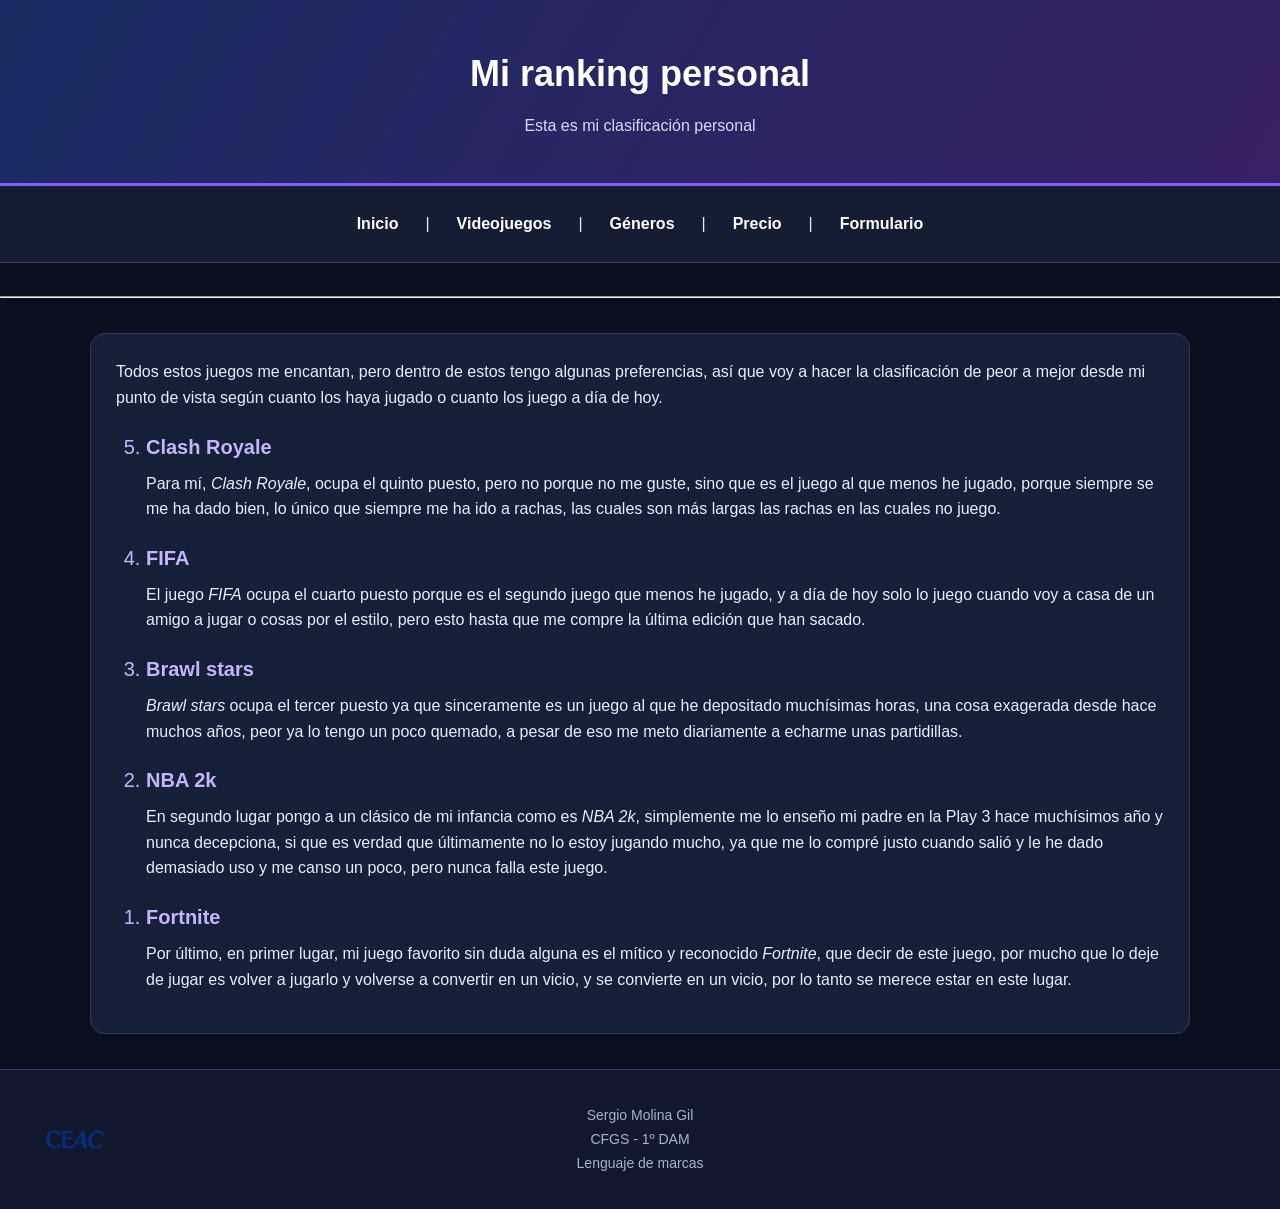
==== pages/favoritos.html @ fe53ede4 "prueba" ====
<!DOCTYPE html>
<html lang = "es">
    <head>
        <meta charset = "UTF-8">
        <meta name="viewport" content="width=device-width, initial-scale=1.0">
        <title>Mi ranking</title>
        <link rel="stylesheet" href="../css/style.css">
    </head>
    <body>
        <header> 
            <h1>Mi ranking personal</h1>
            <p>Esta es mi clasificación personal</p>
        </header>
        <nav>
            <a href="../index.html">Inicio</a> |
            <a href="juegos.html">Videojuegos</a> |
            <a href="generos.html">Géneros</a> |
            <a href="precio.html">Precio</a> |
            <a href="formulariodecontacto.html">Formulario</a>
        </nav>
        <br><hr>
        <main>
            <section>
                <p>
                    Todos estos juegos me encantan, pero dentro de estos tengo 
                    algunas preferencias, así que voy a hacer la clasificación de 
                    peor a mejor desde mi punto de vista según cuanto los haya jugado
                    o cuanto los juego a día de hoy.
                </p>
                
                    <ol reversed>
                    
                        <li><strong>Clash Royale</strong></li>
                        <p>Para mí, <em>Clash Royale</em>, ocupa el quinto puesto, pero no porque no me guste, sino que es el juego
                            al que menos he jugado, porque siempre se me ha dado bien, lo único que siempre me ha ido a 
                            rachas, las cuales son más largas las rachas en las cuales no juego.
                        </p>
                        <li><strong>FIFA</strong></li>
                        <p>El juego <em>FIFA</em> ocupa el cuarto puesto porque es el segundo juego que menos he jugado, y a día 
                        de hoy solo lo juego cuando voy a casa de un amigo a jugar o cosas por el estilo, pero esto hasta que me 
                        compre la última edición que han sacado.
                        </p>
                        <li><strong>Brawl stars</strong></li>
                        <p><em>Brawl stars</em> ocupa el tercer puesto ya que sinceramente es un juego al que he depositado muchísimas
                        horas, una cosa exagerada desde hace muchos años, peor ya lo tengo un poco quemado, a pesar de eso me meto 
                        diariamente a echarme unas partidillas.
                        </p>
                        <li><strong>NBA 2k</strong></li>
                        <p>En segundo lugar pongo a un clásico de mi infancia como es <em>NBA 2k</em>, simplemente me lo enseño mi
                        padre en la Play 3 hace muchísimos año y nunca decepciona, si que es verdad que últimamente no lo estoy jugando
                        mucho, ya que me lo compré justo cuando salió y le he dado demasiado uso y me canso un poco, pero nunca falla este 
                        juego.
                        </p>
                        <li><strong>Fortnite</strong></li>
                        <p>Por último, en primer lugar, mi juego favorito sin duda alguna es el mítico y reconocido <em>Fortnite</em>, que
                        decir de este juego, por mucho que lo deje de jugar es volver a jugarlo y volverse a convertir en un vicio,
                        y se convierte en un vicio, por lo tanto se merece estar en este lugar.</p>
                    </ol>
                
            </section>
        </main>
        <footer>
            <img src = "../ImagenesProyecto/Logotipo-CEAC.png" alt = "logo" width = "200" height = "120" align = "left">
            <div class="datos-footer">
                <p>Sergio Molina Gil</p>
                <p>CFGS - 1º DAM</p>
                <p>Lenguaje de marcas</p>
            </div>
        </footer>
    </body>
</html>
---- css/style.css ----
/* ESTILOS GENERALES */
* {
    box-sizing: border-box;
}

body {
    margin: 0;
    font-family: Arial, sans-serif;
    background-color: #0b1020;
    color: #e9edfa;
    line-height: 1.6;
}

a {
    color: #7dd3fc;
}

a:hover {
    color: #c4b5fd;
}

/* CABECERA */
header {
    background: linear-gradient(120deg, #192b62, #382064);
    text-align: center;
    padding: 45px 20px;
    border-bottom: 3px solid #8b5cf6;
}

header h1 {
    color: white;
    font-size: 36px;
    margin: 0 0 10px;
}

header p {
    max-width: 750px;
    margin: auto;
    color: #d8ddf5;
}

/* NAVEGACION CON FLEXBOX */
nav {
    display: flex;
    justify-content: center;
    align-items: center;
    flex-wrap: wrap;
    gap: 12px;
    background-color: #151d35;
    padding: 15px;
    border-bottom: 1px solid #334163;
}

nav a {
    color: white;
    text-decoration: none;
    font-weight: bold;
    padding: 10px 15px;
    border-radius: 8px;
}

nav a:hover,
nav a:focus {
    background-color: #6546c9;
    color: white;
}

/* CONTENIDO PRINCIPAL */
main {
    max-width: 1100px;
    width: 90%;
    margin: 35px auto;
}

section {
    background-color: #161f38;
    padding: 25px;
    margin-bottom: 25px;
    border: 1px solid #303c5b;
    border-radius: 15px;
}

h2 {
    color: #a5b4fc;
}

h3 {
    color: #7dd3fc;
}

p {
    margin-top: 0;
}

/* TARJETAS CON FLEXBOX */
.contenedor-tarjetas {
    display: flex;
    flex-wrap: wrap;
    gap: 20px;
}

.tarjeta {
    flex: 1 1 220px;
    background-color: #202b49;
    border: 1px solid #38466b;
    border-radius: 12px;
    padding: 20px;
}

.tarjeta:hover {
    border-color: #a78bfa;
}

#destacado {
    border-left: 5px solid #a78bfa;
}

/* ARTICULOS */
article {
    background-color: #202b49;
    padding: 20px;
    border: 1px solid #38466b;
    border-radius: 12px;
    margin-bottom: 15px;
}

/* IMAGENES */
img {
    max-width: 100%;
    height: auto;
}

article img {
    display: block;
    width: 400px;
    border-radius: 10px;
    margin-bottom: 20px;
}

/* DESPLEGABLES DE VIDEOJUEGOS */
details {
    background-color: #202b49;
    border: 1px solid #38466b;
    border-radius: 12px;
    margin-bottom: 15px;
    overflow: hidden;
}

summary {
    padding: 15px;
    cursor: pointer;
    font-weight: bold;
}

summary:hover {
    background-color: #303d66;
}

details article {
    margin: 0;
    border: none;
}

/* RANKING */
ol {
    padding-left: 30px;
}

ol li {
    color: #c4b5fd;
    font-size: 20px;
    margin-top: 20px;
}

ol p {
    margin-top: 8px;
}

/* TABLA DE PRECIOS */
table {
    width: 100%;
    border-collapse: collapse;
    background-color: #18223d;
}

th, td {
    padding: 12px;
    border: 1px solid #354260;
    text-align: left;
}

th {
    background-color: #37306e;
    color: white;
}

tr:nth-child(even) {
    background-color: #202d4a;
}

/* FORMULARIO */
form {
    background-color: #161f38;
    padding: 25px;
    border: 1px solid #303c5b;
    border-radius: 15px;
}

form label {
    display: block;
    margin-bottom: 8px;
    font-weight: bold;
}

input, select, textarea {
    display: block;
    width: 100%;
    max-width: 550px;
    padding: 12px;
    margin-top: 7px;
    border: 1px solid #596684;
    border-radius: 8px;
    background-color: #202b49;
    color: white;
    font-family: Arial, sans-serif;
}

input:focus,
select:focus,
textarea:focus {
    outline: 2px solid #a78bfa;
}

button {
    background-color: #7453db;
    color: white;
    padding: 12px 25px;
    border: none;
    border-radius: 8px;
    cursor: pointer;
    font-weight: bold;
}

button:hover {
    background-color: #8d6bf0;
}

/* PIE DE PAGINA */
footer {
    position: relative;
    display: flex;
    justify-content: center;
    align-items: center;
    min-height: 140px;
    background-color: #11182d;
    border-top: 1px solid #334163;
    padding: 20px 140px;
}

footer img {
    position: absolute;
    left: 20px;
    width: 110px;
    height: auto;
}

.datos-footer {
    text-align: center;
    color: #a8b3cc;
    font-size: 14px;
    line-height: 1.5;
}

.datos-footer p {
    margin: 3px 0;
}

/* PARA MOVILES */
@media (max-width: 650px) {
    header h1 {
        font-size: 26px;
    }

    nav {
        flex-direction: column;
        gap: 5px;
    }

    nav a {
        width: 100%;
        text-align: center;
    }

    main {
        width: 95%;
        margin: 20px auto;
    }

    section {
        padding: 15px;
    }

    .contenedor-tarjetas {
        flex-direction: column;
    }

    table {
        font-size: 12px;
    }

    th, td {
        padding: 7px;
        overflow-wrap: anywhere;
    }

    footer {
        flex-direction: column;
        padding: 20px;
        gap: 12px;
    }

    footer img {
        position: static;
        width: 90px;
    }

    .datos-footer {
        font-size: 12px;
    }
}
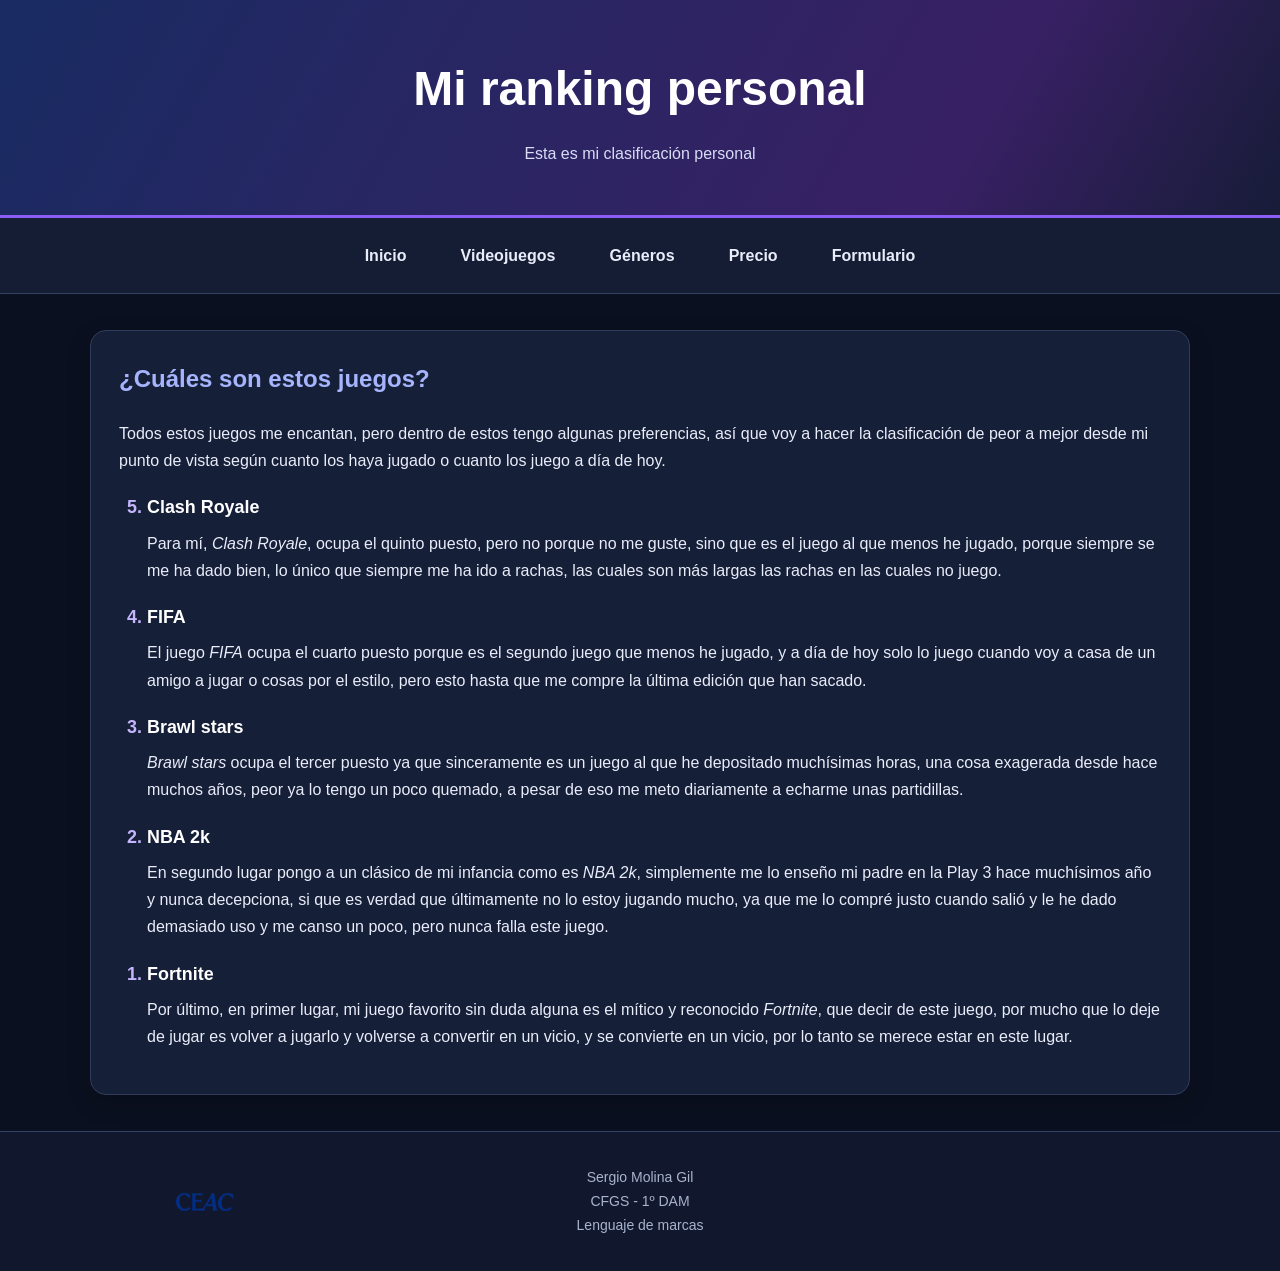
==== commit 080a2b9b: "final" ====
--- a/pages/favoritos.html
+++ b/pages/favoritos.html
@@ -21,6 +21,7 @@
         <br><hr>
         <main>
             <section>
+                <h2>¿Cuáles son estos juegos?</h2>
                 <p>
                     Todos estos juegos me encantan, pero dentro de estos tengo 
                     algunas preferencias, así que voy a hacer la clasificación de 
--- a/css/style.css
+++ b/css/style.css
@@ -1,15 +1,20 @@
 
-/* ESTILOS GENERALES */
+/* DISEÑO GENERAL */
+
 * {
     box-sizing: border-box;
 }
 
+html {
+    scroll-behavior: smooth;
+}
+
 body {
     margin: 0;
-    font-family: Arial, sans-serif;
-    background-color: #0b1020;
+    background: #0b1020;
     color: #e9edfa;
-    line-height: 1.6;
+    font-family: Arial, Helvetica, sans-serif;
+    line-height: 1.7;
 }
 
 a {
@@ -20,69 +25,84 @@
     color: #c4b5fd;
 }
 
-/* CABECERA */
+/* HEADER */
+
 header {
-    background: linear-gradient(120deg, #192b62, #382064);
+    background: linear-gradient(120deg, #192b62, #382064 75%, #171c38);
     text-align: center;
-    padding: 45px 20px;
+    padding: 48px 20px;
     border-bottom: 3px solid #8b5cf6;
 }
 
 header h1 {
-    color: white;
-    font-size: 36px;
     margin: 0 0 10px;
+    font-size: clamp(1.8rem, 4vw, 3rem);
+    color: #fff;
 }
 
 header p {
+    margin: 0 auto;
     max-width: 750px;
-    margin: auto;
     color: #d8ddf5;
 }
 
-/* NAVEGACION CON FLEXBOX */
+/* NAVEGACIÓN CON FLEXBOX */
+
 nav {
     display: flex;
     justify-content: center;
     align-items: center;
     flex-wrap: wrap;
-    gap: 12px;
-    background-color: #151d35;
+    gap: 10px;
     padding: 15px;
+    background: #151d35;
+    color: #151d35;
     border-bottom: 1px solid #334163;
 }
 
 nav a {
-    color: white;
+    display: inline-block;
+    color: #e9edfa;
     text-decoration: none;
     font-weight: bold;
-    padding: 10px 15px;
+    padding: 9px 15px;
     border-radius: 8px;
+    transition: background 0.2s, transform 0.2s;
 }
 
 nav a:hover,
-nav a:focus {
-    background-color: #6546c9;
-    color: white;
-}
-
-/* CONTENIDO PRINCIPAL */
-main {
-    max-width: 1100px;
-    width: 90%;
-    margin: 35px auto;
+nav a:focus-visible {
+    color: #fff;
+    background: #6546c9;
+    transform: translateY(-2px);
+}
+
+body > br,
+nav + br,
+nav + br + hr {
+    display: none;
+}
+
+/* CONTENIDO */
+
+main,
+body > table {
+    width: min(1100px, calc(100% - 32px));
+    margin: 36px auto;
 }
 
 section {
-    background-color: #161f38;
-    padding: 25px;
-    margin-bottom: 25px;
+    background: #161f38;
     border: 1px solid #303c5b;
-    border-radius: 15px;
+    border-radius: 16px;
+    padding: 28px;
+    margin-bottom: 24px;
+    box-shadow: 0 8px 25px #0003;
 }
 
 h2 {
     color: #a5b4fc;
+    margin-top: 0;
 }
 
 h3 {
@@ -93,160 +113,199 @@
     margin-top: 0;
 }
 
-/* TARJETAS CON FLEXBOX */
-.contenedor-tarjetas {
-    display: flex;
-    flex-wrap: wrap;
-    gap: 20px;
-}
-
-.tarjeta {
-    flex: 1 1 220px;
-    background-color: #202b49;
+strong {
+    color: #fff;
+}
+
+/* TARJETAS DE GÉNEROS Y CONTENIDO */
+
+section article {
+    background: #202b49;
     border: 1px solid #38466b;
     border-radius: 12px;
-    padding: 20px;
-}
-
-.tarjeta:hover {
-    border-color: #a78bfa;
-}
-
-#destacado {
-    border-left: 5px solid #a78bfa;
-}
-
-/* ARTICULOS */
-article {
-    background-color: #202b49;
-    padding: 20px;
-    border: 1px solid #38466b;
+    padding: 18px;
+    margin: 14px 0;
+}
+
+body:has(article) section {
+    display: flex;
+    flex-direction: column;
+}
+
+body:has(article) section > article {
+    flex: 1;
+}
+
+/* DESPLEGABLES DE VIDEOJUEGOS */
+
+details {
+    background: #202b49;
+    border: 1px solid #3c4b72;
     border-radius: 12px;
-    margin-bottom: 15px;
-}
-
-/* IMAGENES */
+    margin: 14px 0;
+    overflow: hidden;
+}
+
+summary {
+    padding: 15px 20px;
+    cursor: pointer;
+    font-size: 1.12rem;
+    color: #fff;
+    font-weight: bold;
+}
+
+summary:hover {
+    background: #303d66;
+}
+
+details[open] summary {
+    background: #34346a;
+}
+
+details article {
+    margin: 0;
+    border: 0;
+    border-radius: 0;
+}
+
 img {
     max-width: 100%;
     height: auto;
 }
 
-article img {
+details img {
     display: block;
     width: 400px;
+    max-width: 100%;
     border-radius: 10px;
-    margin-bottom: 20px;
-}
-
-/* DESPLEGABLES DE VIDEOJUEGOS */
-details {
-    background-color: #202b49;
-    border: 1px solid #38466b;
-    border-radius: 12px;
-    margin-bottom: 15px;
-    overflow: hidden;
-}
-
-summary {
-    padding: 15px;
-    cursor: pointer;
-    font-weight: bold;
-}
-
-summary:hover {
-    background-color: #303d66;
-}
-
-details article {
-    margin: 0;
-    border: none;
+    margin: 12px 0 20px;
+}
+
+section > hr {
+    border: 0;
+    border-top: 1px solid #303c5b;
 }
 
 /* RANKING */
+
 ol {
-    padding-left: 30px;
+    padding-left: 28px;
 }
 
 ol li {
     color: #c4b5fd;
-    font-size: 20px;
-    margin-top: 20px;
+    font-size: 1.12rem;
+    margin-top: 18px;
+}
+
+ol li::marker {
+    font-weight: bold;
 }
 
 ol p {
-    margin-top: 8px;
-}
-
-/* TABLA DE PRECIOS */
+    margin: 7px 0 16px;
+}
+
+/* TABLAS */
+
 table {
+    border-collapse: collapse;
     width: 100%;
-    border-collapse: collapse;
-    background-color: #18223d;
-}
-
-th, td {
+    background: #18223d;
+    border-radius: 12px;
+    overflow: hidden;
+}
+
+caption {
     padding: 12px;
-    border: 1px solid #354260;
+    color: #c4b5fd;
+}
+
+caption h2 {
+    margin: 0;
+}
+
+th,
+td {
+    padding: 12px 16px;
+    border-bottom: 1px solid #354260;
     text-align: left;
 }
 
 th {
-    background-color: #37306e;
-    color: white;
+    background: #37306e;
+    color: #fff;
 }
 
 tr:nth-child(even) {
-    background-color: #202d4a;
+    background: #202d4a;
+}
+
+tr:hover {
+    background: #2c3a5c;
 }
 
 /* FORMULARIO */
-form {
-    background-color: #161f38;
-    padding: 25px;
-    border: 1px solid #303c5b;
-    border-radius: 15px;
-}
-
-form label {
+
+main > label,
+main > form > label {
     display: block;
-    margin-bottom: 8px;
+    margin: 0 0 8px;
     font-weight: bold;
 }
 
-input, select, textarea {
+input,
+select,
+textarea {
     display: block;
     width: 100%;
-    max-width: 550px;
-    padding: 12px;
+    max-width: 560px;
     margin-top: 7px;
+    padding: 11px 13px;
     border: 1px solid #596684;
     border-radius: 8px;
-    background-color: #202b49;
-    color: white;
-    font-family: Arial, sans-serif;
+    background: #202b49;
+    color: #fff;
+    font: inherit;
 }
 
 input:focus,
 select:focus,
 textarea:focus {
     outline: 2px solid #a78bfa;
-}
-
-button {
-    background-color: #7453db;
-    color: white;
-    padding: 12px 25px;
-    border: none;
-    border-radius: 8px;
+    outline-offset: 1px;
+}
+
+textarea {
+    resize: vertical;
+}
+
+button,
+input[type="submit"] {
+    background: #7453db;
+    color: #fff;
+    border: 0;
+    border-radius: 9px;
+    padding: 12px 22px;
+    font-weight: bold;
     cursor: pointer;
-    font-weight: bold;
-}
-
-button:hover {
-    background-color: #8d6bf0;
-}
-
-/* PIE DE PAGINA */
+}
+
+button:hover,
+input[type="submit"]:hover {
+    background: #8d6bf0;
+}
+
+main > table td {
+    vertical-align: top;
+}
+
+main > table textarea {
+    min-width: 0;
+}
+
+/* PIE DE PÁGINA */
+
 footer {
     position: relative;
     display: flex;
@@ -260,7 +319,7 @@
 
 footer img {
     position: absolute;
-    left: 20px;
+    left: 150px;
     width: 110px;
     height: auto;
 }
@@ -276,42 +335,87 @@
     margin: 3px 0;
 }
 
-/* PARA MOVILES */
+/* CLASES REUTILIZABLES */
+
+.contenedor-tarjetas {
+    display: flex;
+    flex-wrap: wrap;
+    gap: 18px;
+}
+
+.tarjeta {
+    flex: 1 1 220px;
+    background: #202b49;
+    border: 1px solid #38466b;
+    border-radius: 12px;
+    padding: 20px;
+}
+
+#destacado {
+    border-left: 4px solid #a78bfa;
+}
+
+/* DISEÑO PARA MÓVILES */
+
 @media (max-width: 650px) {
-    header h1 {
-        font-size: 26px;
+
+    header {
+        padding: 30px 15px;
     }
 
     nav {
-        flex-direction: column;
-        gap: 5px;
+        gap: 6px;
+        padding: 10px;
     }
 
     nav a {
-        width: 100%;
-        text-align: center;
-    }
-
-    main {
-        width: 95%;
+        padding: 8px 10px;
+        font-size: 0.9rem;
+    }
+
+    main,
+    body > table {
+        width: calc(100% - 20px);
         margin: 20px auto;
     }
 
     section {
-        padding: 15px;
+        padding: 18px;
     }
 
     .contenedor-tarjetas {
         flex-direction: column;
     }
 
-    table {
+    th,
+    td {
+        padding: 9px 7px;
+        font-size: 0.85rem;
+        overflow-wrap: anywhere;
+    }
+
+    main > table tr {
+        display: table-row;
+    }
+
+    main > table td,
+    main > table th {
+        display: table-cell;
+        width: auto;
+        padding: 10px;
         font-size: 12px;
     }
 
-    th, td {
-        padding: 7px;
-        overflow-wrap: anywhere;
+    main > table th:first-child,
+    main > table td:first-child {
+        width: 75%;
+    }
+
+    main > table th:last-child,
+    main > table td:last-child {
+        width: 25%;
+        text-align: right;
+        white-space: nowrap;
     }
 
     footer {
@@ -329,3 +433,63 @@
         font-size: 12px;
     }
 }
+
+
+/* FLEXBOX  SOLO PARA GENEROS   */
+
+
+main section:has(> .contenedor-tarjetas)
+> .contenedor-tarjetas {
+    display: flex;
+    flex-direction: row;
+    flex-wrap: wrap;
+    align-items: stretch;
+    gap: 18px;
+    width: 100%;
+}
+
+/* TARJETAS DEL MISMO TAMAÑO */
+
+main section .contenedor-tarjetas > article.tarjeta {
+    display: flex;
+    flex-direction: column;
+    justify-content: flex-start;
+    flex: 1 1 0;
+    min-width: 0;
+    width: auto;
+    margin: 0;
+    padding: 20px;
+}
+
+/* TITULOS ARRIBA */
+
+main section .contenedor-tarjetas > article.tarjeta > h3 {
+    display: block;
+    flex: none;
+    width: 100%;
+    margin: 0 0 12px;
+}
+
+/* DESCRIPCIONES DEBAJO */
+
+main section .contenedor-tarjetas > article.tarjeta > p {
+    display: block;
+    flex: none;
+    width: 100%;
+    margin: 0;
+}
+
+/* RESPONSIVE DE LAS TARJETAS */
+
+@media (max-width: 650px) {
+
+    main section:has(> .contenedor-tarjetas)
+    > .contenedor-tarjetas {
+        flex-direction: column;
+    }
+
+    main section .contenedor-tarjetas > article.tarjeta {
+        flex: 1 1 auto;
+        width: 100%;
+    }
+}
